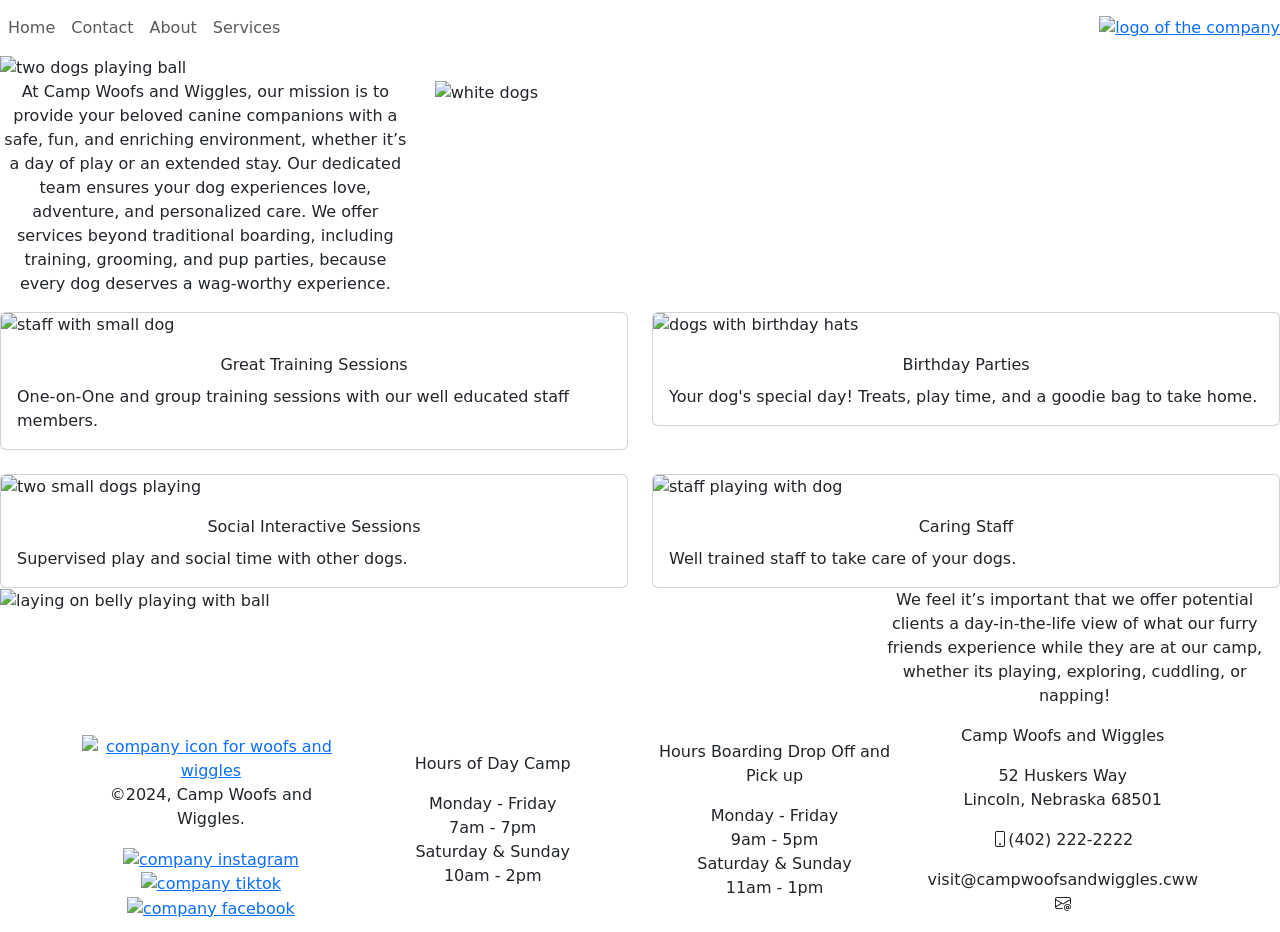
==== index.html @ 3167af2e "Rename index.html.html to index.html" ====
<!doctype html>
<html lang="en">
 
<head>
  <meta charset="utf-8">
  <meta name="viewport" content="width=device-width, initial-scale=1">
  <title>Camp Woofs and Wiggles</title>
  <link href="https://cdn.jsdelivr.net/npm/bootstrap@5.3.2/dist/css/bootstrap.min.css" rel="stylesheet"
    integrity="sha384-T3c6CoIi6uLrA9TneNEoa7RxnatzjcDSCmG1MXxSR1GAsXEV/Dwwykc2MPK8M2HN" crossorigin="anonymous">
  <link rel="preconnect" href="https://fonts.googleapis.com">
  <link rel="preconnect" href="https://fonts.gstatic.com" crossorigin>
  <link
    href="https://fonts.googleapis.com/css2?family=Grandstander:ital,wght@0,100;0,200;0,300;0,400;0,500;0,600;0,700;0,800;0,900;1,100;1,200;1,300;1,400;1,500;1,600;1,700;1,800;1,900&family=Roboto:wght@400;700&display=swap"
    rel="stylesheet">
  <link rel="stylesheet" href="https://cdn.jsdelivr.net/npm/bootstrap-icons@1.11.3/font/bootstrap-icons.min.css">
  <link href="https://cdn.jsdelivr.net/npm/bootstrap@5.3.2/dist/css/bootstrap.min.css" rel="stylesheet" integrity="sha384-T3c6CoIi6uLrA9TneNEoa7RxnatzjcDSCmG1MXxSR1GAsXEV/Dwwykc2MPK8M2HN" crossorigin="anonymous">
  <link rel="stylesheet" href="css/style.css">
</head>

<body>

  <!--Nav Section -->

  <nav class="navbar navbar-expand-lg">
    <button class="navbar-toggler" type="button" data-bs-toggle="collapse" data-bs-target="#navbarNav" aria-controls="navbarNav" aria-expanded="false" aria-label="Toggle navigation">
      <span class="navbar-toggler-icon"></span>
    </button>
    <div class="collapse navbar-collapse" id="navbarNav">
      <ul class="navbar-nav">
        <li class="nav-item">
          <a class="nav-link" href="index.html.html">Home</a>
        </li>
        <li class="nav-item">
          <a class="nav-link" href="contact.html.html">Contact</a>
        </li>
        <li class="nav-item">
          <a class="nav-link" href="about.html.html">About</a>
        </li>
        <li class="nav-item">
          <a class="nav-link" href="services.html.html">Services</a>
        </li>
      </ul>
    </div>
    <a href="index.html.html"><img src="images/logo.svg.svg" width="100px" height="auto" alt="logo of the company"></a>
</div>
    </div>
  </div>
</nav>

  <!-- Carousel Section -->

  <div id="carousel" class="carousel slide">
    <div class="carousel-indicators">
      <button type="button" data-bs-target="#carousel" data-bs-slide-to="0" class="active" aria-current="true"
        aria-label="Slide 1"></button>
      <button type="button" data-bs-target="#carousel" data-bs-slide-to="1" aria-label="Slide 2"></button>
      <button type="button" data-bs-target="#carousel" data-bs-slide-to="2" aria-label="Slide 3"></button>
    </div>
    <div class="carousel-inner">
      <div class="carousel-item active">
        <img src="images/two-dogs-play-ball.png" class="d-block w-100" alt="two dogs playing ball">
        <div class="carousel-caption d-none d-md-block">
          <h1 class="inner-title">Camping Day</h1>
          <p class="inner-text">Unleash your dog’s full potential with our day camp services!</p>
        </div>
      </div>
      <div class="carousel-item">
        <img src="images/grooming.png" class="d-block w-100" alt="grooming small dog">
        <div class="carousel-caption d-none d-md-block">
          <h1 class="inner-title">Grooming Services</h1>
          <p>Pamper your furry friend and leave them looking and feeling their best.</p>
        </div>
      </div>
      <div class="carousel-item">
        <img src="images/dog-close-eyes.png" class="d-block w-100" alt="medium dog">
        <div class="carousel-caption d-none d-md-block">
          <h1 class="inner-title">Camping and Boarding</h1>
          <p>Interact with other friendly dogs. Then take a nap in our comfortable bunks.</p>
        </div>
      </div>
    </div>
  </div>

  <!-- Columns -->
  <div class="row">
    <div class="col align-self-center">
      <p class="text-center">At Camp Woofs and Wiggles, our mission is to
        provide your beloved canine companions with
        a safe, fun, and enriching environment, whether
        it’s a day of play or an extended stay. Our
        dedicated team ensures your dog experiences
        love, adventure, and personalized care. We offer
        services beyond traditional boarding, including
        training, grooming, and pup parties, because
        every dog deserves a wag-worthy experience.</p>
    </div>
    <div class="col-md-8"><img src="images/white-dogs.png" alt="white dogs" class="img-fluid"></div>
  </div>
  </div>

  <div class="row row-cols-1 row-cols-md-2 g-4">
    <div class="col">
      <div class="card">
        <img src="images/staff-inside-small.png" class="card-img-top" alt="staff with small dog">
        <div class="card-body">
          <p class="card-title text-center">Great Training Sessions</p>
          <p class="card-text">One-on-One and group training sessions with our well educated staff members.</p>
        </div>
      </div>
    </div>
    <div class="col">
      <div class="card">
        <img src="images/birthday.png" class="card-img-top" alt="dogs with birthday hats">
        <div class="card-body">
          <p class="card-title text-center">Birthday Parties</p>
          <p class="card-text">Your dog's special day! Treats, play time, and a goodie bag to take home.</p>
        </div>
      </div>
    </div>
    <div class="col">
      <div class="card">
        <img src="images/two-hotdogs-play.png" class="card-img-top" alt="two small dogs playing">
        <div class="card-body">
          <p class="card-title text-center">Social Interactive Sessions</p>
          <p class="card-text">Supervised play and social time with other dogs.</p>
        </div>
      </div>
    </div>
    <div class="col">
      <div class="card">
        <img src="images/staff-dog-outside-full.png" class="card-img-top" alt="staff playing with dog">
        <div class="card-body">
          <p class="card-title text-center">Caring Staff</p>
          <p class="card-text">Well trained staff to take care of your dogs.</p>
        </div>
      </div>
    </div>
  </div>


  <!-- Columns -->
  <div class="row">
    <div class="col-md-8"><img src="images/lay-belly-ball.jpg" alt="laying on belly playing with ball"
        class="img-fluid"></div>
    <div class="col align-self-center">
      <p class="text-center"> We feel it’s important that we offer potential clients
        a day-in-the-life view of what our furry friends
        experience while they are at our camp, whether
        its playing, exploring, cuddling, or napping!</p>
    </div>
  </div>
  </div>

  <!-- Footer Section -->
  <footer class="footer">
    <div class="container text-center">
    </div>
    <div class="container text-center">
      <div class="row align-items-center">
        <div class="col">
          <a href="index.html.html"><img src="images/logo.svg.svg" alt="company icon for woofs and wiggles" width="100px" height="auto"></a>
          <p>&copy;2024, Camp Woofs and Wiggles.</p>
          <a href="https://www.instagram.com/?hl=id"><img src="images/instagram_icon_6x6.png" alt="company instagram"></a>
          <a href="https://www.tiktok.com/explore"><img src="images/tiktok_icon_6x6.png" alt="company tiktok"></a>
          <a href="https://www.facebook.com/"><img src="images/facebook_icon_6x6.png" alt="company facebook"></a>
        </div>
        <div class="col">
          <p>Hours of Day Camp</p>
          <p>Monday - Friday<br> 7am - 7pm <br>Saturday & Sunday<br> 10am - 2pm</p>
        </div>
        <div class="col">
          <p>Hours Boarding Drop Off and Pick up</p>
          <p>Monday - Friday<br> 9am - 5pm <br>Saturday & Sunday<br> 11am - 1pm</p>
        </div>
        <div class="col">
          <p>Camp Woofs and Wiggles</p>
          <p>52 Huskers Way <br>Lincoln, Nebraska 68501</p>
          <p><i class="bi bi-phone"></i>(402) 222-2222</p>
          <p>visit@campwoofsandwiggles.cww<i class="bi bi-envelope-at"></i></p>
        </div>
      </div>
    </div>
    </div>
  </footer>


<script src="https://cdn.jsdelivr.net/npm/bootstrap@5.3.2/dist/js/bootstrap.bundle.min.js"
  integrity="sha384-C6RzsynM9kWDrMNeT87bh95OGNyZPhcTNXj1NW7RuBCsyN/o0jlpcV8Qyq46cDfL"
  crossorigin="anonymous"></script>
</body>
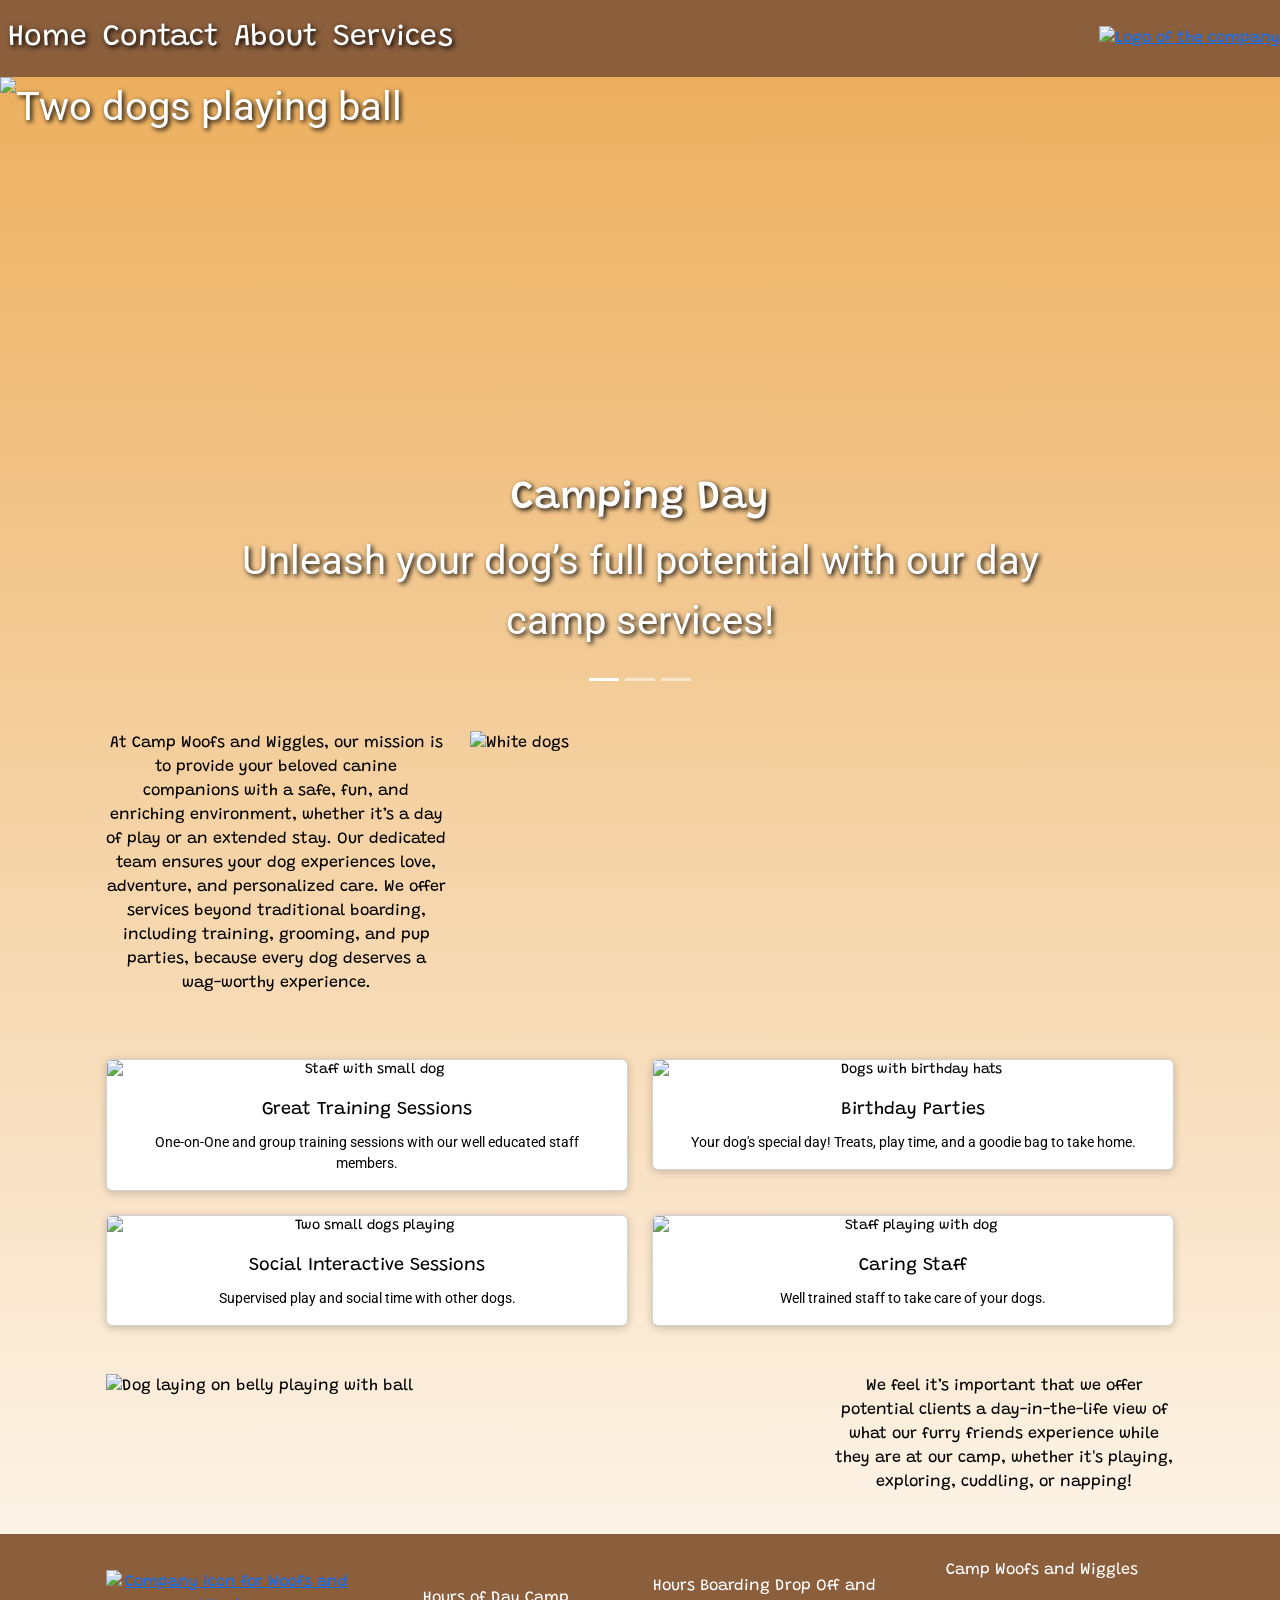
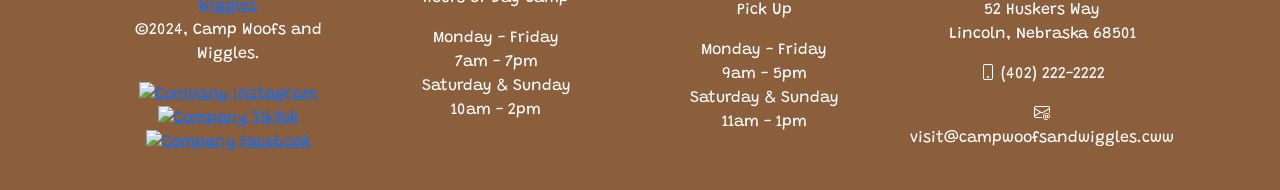
==== commit 4f3097a5: "Add files via upload" ====
--- a/index.html
+++ b/index.html
@@ -1,190 +1,507 @@
 <!doctype html>
 <html lang="en">
- 
+
 <head>
   <meta charset="utf-8">
   <meta name="viewport" content="width=device-width, initial-scale=1">
+
   <title>Camp Woofs and Wiggles</title>
-  <link href="https://cdn.jsdelivr.net/npm/bootstrap@5.3.2/dist/css/bootstrap.min.css" rel="stylesheet"
-    integrity="sha384-T3c6CoIi6uLrA9TneNEoa7RxnatzjcDSCmG1MXxSR1GAsXEV/Dwwykc2MPK8M2HN" crossorigin="anonymous">
+
+  <link
+    href="https://cdn.jsdelivr.net/npm/bootstrap@5.3.2/dist/css/bootstrap.min.css"
+    rel="stylesheet"
+    integrity="sha384-T3c6CoIi6uLrA9TneNEoa7RxnatzjcDSCmG1MXxSR1GAsXEV/Dwwykc2MPK8M2HN"
+    crossorigin="anonymous">
+
   <link rel="preconnect" href="https://fonts.googleapis.com">
+
   <link rel="preconnect" href="https://fonts.gstatic.com" crossorigin>
+
   <link
     href="https://fonts.googleapis.com/css2?family=Grandstander:ital,wght@0,100;0,200;0,300;0,400;0,500;0,600;0,700;0,800;0,900;1,100;1,200;1,300;1,400;1,500;1,600;1,700;1,800;1,900&family=Roboto:wght@400;700&display=swap"
     rel="stylesheet">
-  <link rel="stylesheet" href="https://cdn.jsdelivr.net/npm/bootstrap-icons@1.11.3/font/bootstrap-icons.min.css">
-  <link href="https://cdn.jsdelivr.net/npm/bootstrap@5.3.2/dist/css/bootstrap.min.css" rel="stylesheet" integrity="sha384-T3c6CoIi6uLrA9TneNEoa7RxnatzjcDSCmG1MXxSR1GAsXEV/Dwwykc2MPK8M2HN" crossorigin="anonymous">
+
+  <link
+    rel="stylesheet"
+    href="https://cdn.jsdelivr.net/npm/bootstrap-icons@1.11.3/font/bootstrap-icons.min.css">
+
   <link rel="stylesheet" href="css/style.css">
 </head>
 
 <body>
 
-  <!--Nav Section -->
+  <!-- Nav Section -->
 
   <nav class="navbar navbar-expand-lg">
-    <button class="navbar-toggler" type="button" data-bs-toggle="collapse" data-bs-target="#navbarNav" aria-controls="navbarNav" aria-expanded="false" aria-label="Toggle navigation">
+
+    <button
+      class="navbar-toggler"
+      type="button"
+      data-bs-toggle="collapse"
+      data-bs-target="#navbarNav"
+      aria-controls="navbarNav"
+      aria-expanded="false"
+      aria-label="Toggle navigation">
+
       <span class="navbar-toggler-icon"></span>
+
     </button>
+
     <div class="collapse navbar-collapse" id="navbarNav">
+
       <ul class="navbar-nav">
+
         <li class="nav-item">
-          <a class="nav-link" href="index.html.html">Home</a>
+          <a class="nav-link" href="index.html">Home</a>
         </li>
+
         <li class="nav-item">
-          <a class="nav-link" href="contact.html.html">Contact</a>
+          <a class="nav-link" href="contact.html">Contact</a>
         </li>
+
         <li class="nav-item">
-          <a class="nav-link" href="about.html.html">About</a>
+          <a class="nav-link" href="about.html">About</a>
         </li>
+
         <li class="nav-item">
-          <a class="nav-link" href="services.html.html">Services</a>
+          <a class="nav-link" href="services.html">Services</a>
         </li>
+
       </ul>
-    </div>
-    <a href="index.html.html"><img src="images/logo.svg.svg" width="100px" height="auto" alt="logo of the company"></a>
-</div>
-    </div>
+
+    </div>
+
+    <a href="index.html">
+
+      <img
+        src="images/logo.jpeg"
+        width="100"
+        height="auto"
+        alt="Logo of the company">
+
+    </a>
+
+  </nav>
+
+
+  <!-- Carousel Section -->
+
+  <div id="carousel" class="carousel slide">
+
+    <div class="carousel-indicators">
+
+      <button
+        type="button"
+        data-bs-target="#carousel"
+        data-bs-slide-to="0"
+        class="active"
+        aria-current="true"
+        aria-label="Slide 1">
+      </button>
+
+      <button
+        type="button"
+        data-bs-target="#carousel"
+        data-bs-slide-to="1"
+        aria-label="Slide 2">
+      </button>
+
+      <button
+        type="button"
+        data-bs-target="#carousel"
+        data-bs-slide-to="2"
+        aria-label="Slide 3">
+      </button>
+
+    </div>
+
+
+    <div class="carousel-inner">
+
+
+      <div class="carousel-item active">
+
+        <img
+          src="images/two-dogs-play-ball.jpeg"
+          class="d-block w-100"
+          alt="Two dogs playing ball">
+
+        <div class="carousel-caption d-none d-md-block">
+
+          <h1 class="inner-title">
+            Camping Day
+          </h1>
+
+          <p class="inner-text">
+            Unleash your dog’s full potential with our day camp services!
+          </p>
+
+        </div>
+
+      </div>
+
+
+      <div class="carousel-item">
+
+        <img
+          src="images/grooming.jpeg"
+          class="d-block w-100"
+          alt="Grooming small dog">
+
+        <div class="carousel-caption d-none d-md-block">
+
+          <h1 class="inner-title">
+            Grooming Services
+          </h1>
+
+          <p>
+            Pamper your furry friend and leave them looking and feeling their best.
+          </p>
+
+        </div>
+
+      </div>
+
+
+      <div class="carousel-item">
+
+        <img
+          src="images/dog-close-eyes.jpeg"
+          class="d-block w-100"
+          alt="Medium dog">
+
+        <div class="carousel-caption d-none d-md-block">
+
+          <h1 class="inner-title">
+            Camping and Boarding
+          </h1>
+
+          <p>
+            Interact with other friendly dogs. Then take a nap in our comfortable bunks.
+          </p>
+
+        </div>
+
+      </div>
+
+    </div>
+
   </div>
-</nav>
-
-  <!-- Carousel Section -->
-
-  <div id="carousel" class="carousel slide">
-    <div class="carousel-indicators">
-      <button type="button" data-bs-target="#carousel" data-bs-slide-to="0" class="active" aria-current="true"
-        aria-label="Slide 1"></button>
-      <button type="button" data-bs-target="#carousel" data-bs-slide-to="1" aria-label="Slide 2"></button>
-      <button type="button" data-bs-target="#carousel" data-bs-slide-to="2" aria-label="Slide 3"></button>
-    </div>
-    <div class="carousel-inner">
-      <div class="carousel-item active">
-        <img src="images/two-dogs-play-ball.png" class="d-block w-100" alt="two dogs playing ball">
-        <div class="carousel-caption d-none d-md-block">
-          <h1 class="inner-title">Camping Day</h1>
-          <p class="inner-text">Unleash your dog’s full potential with our day camp services!</p>
-        </div>
-      </div>
-      <div class="carousel-item">
-        <img src="images/grooming.png" class="d-block w-100" alt="grooming small dog">
-        <div class="carousel-caption d-none d-md-block">
-          <h1 class="inner-title">Grooming Services</h1>
-          <p>Pamper your furry friend and leave them looking and feeling their best.</p>
-        </div>
-      </div>
-      <div class="carousel-item">
-        <img src="images/dog-close-eyes.png" class="d-block w-100" alt="medium dog">
-        <div class="carousel-caption d-none d-md-block">
-          <h1 class="inner-title">Camping and Boarding</h1>
-          <p>Interact with other friendly dogs. Then take a nap in our comfortable bunks.</p>
-        </div>
-      </div>
-    </div>
+
+
+  <!-- Mission Section -->
+
+  <div class="container">
+
+    <div class="row">
+
+      <div class="col align-self-center">
+
+        <p class="text-center">
+          At Camp Woofs and Wiggles, our mission is to
+          provide your beloved canine companions with
+          a safe, fun, and enriching environment, whether
+          it’s a day of play or an extended stay. Our
+          dedicated team ensures your dog experiences
+          love, adventure, and personalized care. We offer
+          services beyond traditional boarding, including
+          training, grooming, and pup parties, because
+          every dog deserves a wag-worthy experience.
+        </p>
+
+      </div>
+
+
+      <div class="col-md-8">
+
+        <img
+          src="images/white-dogs.jpeg"
+          alt="White dogs"
+          class="img-fluid">
+
+      </div>
+
+    </div>
+
   </div>
 
-  <!-- Columns -->
-  <div class="row">
-    <div class="col align-self-center">
-      <p class="text-center">At Camp Woofs and Wiggles, our mission is to
-        provide your beloved canine companions with
-        a safe, fun, and enriching environment, whether
-        it’s a day of play or an extended stay. Our
-        dedicated team ensures your dog experiences
-        love, adventure, and personalized care. We offer
-        services beyond traditional boarding, including
-        training, grooming, and pup parties, because
-        every dog deserves a wag-worthy experience.</p>
-    </div>
-    <div class="col-md-8"><img src="images/white-dogs.png" alt="white dogs" class="img-fluid"></div>
+
+  <!-- Service Cards -->
+
+  <div class="container">
+
+    <div class="row row-cols-1 row-cols-md-2 g-4">
+
+
+      <div class="col">
+
+        <div class="card">
+
+          <img
+            src="images/staff-inside-small.jpeg"
+            class="card-img-top"
+            alt="Staff with small dog">
+
+          <div class="card-body">
+
+            <p class="card-title text-center">
+              Great Training Sessions
+            </p>
+
+            <p class="card-text">
+              One-on-One and group training sessions with our well educated staff members.
+            </p>
+
+          </div>
+
+        </div>
+
+      </div>
+
+
+      <div class="col">
+
+        <div class="card">
+
+          <img
+            src="images/birthday.jpeg"
+            class="card-img-top"
+            alt="Dogs with birthday hats">
+
+          <div class="card-body">
+
+            <p class="card-title text-center">
+              Birthday Parties
+            </p>
+
+            <p class="card-text">
+              Your dog's special day! Treats, play time, and a goodie bag to take home.
+            </p>
+
+          </div>
+
+        </div>
+
+      </div>
+
+
+      <div class="col">
+
+        <div class="card">
+
+          <img
+            src="images/two-hotdogs-play.jpeg"
+            class="card-img-top"
+            alt="Two small dogs playing">
+
+          <div class="card-body">
+
+            <p class="card-title text-center">
+              Social Interactive Sessions
+            </p>
+
+            <p class="card-text">
+              Supervised play and social time with other dogs.
+            </p>
+
+          </div>
+
+        </div>
+
+      </div>
+
+
+      <div class="col">
+
+        <div class="card">
+
+          <img
+            src="images/staff-dog-outside-full.jpeg"
+            class="card-img-top"
+            alt="Staff playing with dog">
+
+          <div class="card-body">
+
+            <p class="card-title text-center">
+              Caring Staff
+            </p>
+
+            <p class="card-text">
+              Well trained staff to take care of your dogs.
+            </p>
+
+          </div>
+
+        </div>
+
+      </div>
+
+    </div>
+
   </div>
+
+
+  <!-- Day in the Life Section -->
+
+  <div class="container">
+
+    <div class="row">
+
+      <div class="col-md-8">
+
+        <img
+          src="images/lay-belly-ball.jpeg"
+          alt="Dog laying on belly playing with ball"
+          class="img-fluid">
+
+      </div>
+
+      <div class="col align-self-center">
+
+        <p class="text-center">
+          We feel it’s important that we offer potential clients
+          a day-in-the-life view of what our furry friends
+          experience while they are at our camp, whether
+          it's playing, exploring, cuddling, or napping!
+        </p>
+
+      </div>
+
+    </div>
+
   </div>
 
-  <div class="row row-cols-1 row-cols-md-2 g-4">
-    <div class="col">
-      <div class="card">
-        <img src="images/staff-inside-small.png" class="card-img-top" alt="staff with small dog">
-        <div class="card-body">
-          <p class="card-title text-center">Great Training Sessions</p>
-          <p class="card-text">One-on-One and group training sessions with our well educated staff members.</p>
-        </div>
-      </div>
-    </div>
-    <div class="col">
-      <div class="card">
-        <img src="images/birthday.png" class="card-img-top" alt="dogs with birthday hats">
-        <div class="card-body">
-          <p class="card-title text-center">Birthday Parties</p>
-          <p class="card-text">Your dog's special day! Treats, play time, and a goodie bag to take home.</p>
-        </div>
-      </div>
-    </div>
-    <div class="col">
-      <div class="card">
-        <img src="images/two-hotdogs-play.png" class="card-img-top" alt="two small dogs playing">
-        <div class="card-body">
-          <p class="card-title text-center">Social Interactive Sessions</p>
-          <p class="card-text">Supervised play and social time with other dogs.</p>
-        </div>
-      </div>
-    </div>
-    <div class="col">
-      <div class="card">
-        <img src="images/staff-dog-outside-full.png" class="card-img-top" alt="staff playing with dog">
-        <div class="card-body">
-          <p class="card-title text-center">Caring Staff</p>
-          <p class="card-text">Well trained staff to take care of your dogs.</p>
-        </div>
-      </div>
-    </div>
-  </div>
-
-
-  <!-- Columns -->
-  <div class="row">
-    <div class="col-md-8"><img src="images/lay-belly-ball.jpg" alt="laying on belly playing with ball"
-        class="img-fluid"></div>
-    <div class="col align-self-center">
-      <p class="text-center"> We feel it’s important that we offer potential clients
-        a day-in-the-life view of what our furry friends
-        experience while they are at our camp, whether
-        its playing, exploring, cuddling, or napping!</p>
-    </div>
-  </div>
-  </div>
 
   <!-- Footer Section -->
+
   <footer class="footer">
+
     <div class="container text-center">
-    </div>
-    <div class="container text-center">
+
       <div class="row align-items-center">
+
+
         <div class="col">
-          <a href="index.html.html"><img src="images/logo.svg.svg" alt="company icon for woofs and wiggles" width="100px" height="auto"></a>
-          <p>&copy;2024, Camp Woofs and Wiggles.</p>
-          <a href="https://www.instagram.com/?hl=id"><img src="images/instagram_icon_6x6.png" alt="company instagram"></a>
-          <a href="https://www.tiktok.com/explore"><img src="images/tiktok_icon_6x6.png" alt="company tiktok"></a>
-          <a href="https://www.facebook.com/"><img src="images/facebook_icon_6x6.png" alt="company facebook"></a>
-        </div>
+
+          <a href="index.html">
+
+            <img
+              src="images/logo.jpeg"
+              alt="Company icon for Woofs and Wiggles"
+              width="100"
+              height="auto">
+
+          </a>
+
+          <p>
+            &copy;2024, Camp Woofs and Wiggles.
+          </p>
+
+
+          <a href="https://www.instagram.com/?hl=id">
+
+            <img
+              src="images/instagram_icon_6x6.jpeg"
+              alt="Company Instagram">
+
+          </a>
+
+
+          <a href="https://www.tiktok.com/explore">
+
+            <img
+              src="images/tiktok_icon_6x6.jpeg"
+              alt="Company TikTok">
+
+          </a>
+
+
+          <a href="https://www.facebook.com/">
+
+            <img
+              src="images/facebook_icon_6x6.jpeg"
+              alt="Company Facebook">
+
+          </a>
+
+        </div>
+
+
         <div class="col">
-          <p>Hours of Day Camp</p>
-          <p>Monday - Friday<br> 7am - 7pm <br>Saturday & Sunday<br> 10am - 2pm</p>
-        </div>
+
+          <p>
+            Hours of Day Camp
+          </p>
+
+          <p>
+            Monday - Friday
+            <br>
+            7am - 7pm
+            <br>
+            Saturday & Sunday
+            <br>
+            10am - 2pm
+          </p>
+
+        </div>
+
+
         <div class="col">
-          <p>Hours Boarding Drop Off and Pick up</p>
-          <p>Monday - Friday<br> 9am - 5pm <br>Saturday & Sunday<br> 11am - 1pm</p>
-        </div>
+
+          <p>
+            Hours Boarding Drop Off and Pick Up
+          </p>
+
+          <p>
+            Monday - Friday
+            <br>
+            9am - 5pm
+            <br>
+            Saturday & Sunday
+            <br>
+            11am - 1pm
+          </p>
+
+        </div>
+
+
         <div class="col">
-          <p>Camp Woofs and Wiggles</p>
-          <p>52 Huskers Way <br>Lincoln, Nebraska 68501</p>
-          <p><i class="bi bi-phone"></i>(402) 222-2222</p>
-          <p>visit@campwoofsandwiggles.cww<i class="bi bi-envelope-at"></i></p>
-        </div>
-      </div>
-    </div>
-    </div>
+
+          <p>
+            Camp Woofs and Wiggles
+          </p>
+
+          <p>
+            52 Huskers Way
+            <br>
+            Lincoln, Nebraska 68501
+          </p>
+
+          <p>
+            <i class="bi bi-phone"></i>
+            (402) 222-2222
+          </p>
+
+          <p>
+            <i class="bi bi-envelope-at"></i>
+            visit@campwoofsandwiggles.cww
+          </p>
+
+        </div>
+
+      </div>
+
+    </div>
+
   </footer>
 
 
-<script src="https://cdn.jsdelivr.net/npm/bootstrap@5.3.2/dist/js/bootstrap.bundle.min.js"
-  integrity="sha384-C6RzsynM9kWDrMNeT87bh95OGNyZPhcTNXj1NW7RuBCsyN/o0jlpcV8Qyq46cDfL"
-  crossorigin="anonymous"></script>
+  <script
+    src="https://cdn.jsdelivr.net/npm/bootstrap@5.3.2/dist/js/bootstrap.bundle.min.js"
+    integrity="sha384-C6RzsynM9kWDrMNeT87bh95OGNyZPhcTNXj1NW7RuBCsyN/o0jlpcV8Qyq46cDfL"
+    crossorigin="anonymous">
+  </script>
+
 </body>
+
+</html>
--- a/css/style.css
+++ b/css/style.css
@@ -0,0 +1,213 @@
+/* This is nav section */
+nav {
+  background-color: #8b5e3c;
+}
+.nav-link:link {
+  font-family: "Grandstander", cursive;
+  color: #ffffff;
+  font-size: 30px;
+  text-shadow: 2px 2px 5px #000000;
+}
+
+.nav-link:visited {
+  color: #ffffff;
+}
+
+.nav-link:hover {
+  color: #9ca9b0;
+}
+
+.btn {
+  background-color: #ffffff;
+  font-family: "Grandstander", cursive;
+  color: #000000;
+  font-size: 20px;
+  white-space: nowrap;
+  text-align: center;
+}
+
+.btn:hover {
+  background-color: #9ca9b0;
+}
+
+.logo {
+  width: 100px;
+}
+
+.fix-top {
+  background-color: #8b5e3c;
+  box-shadow: 0 2px 8px 0 rgba(0, 0, 0, 0.2);
+}
+
+.bi {
+  color: #ffffff;
+}
+body {
+  background-image: linear-gradient(#ecac58, #ffffff);
+}
+
+/* This is carousel section */
+.inner-title {
+  font-family: "Grandstander", cursive;
+}
+.inner-text {
+  font-family: "Roboto", sans-serif;
+}
+.carousel {
+  font-family: "Grandstander", cursive;
+  font-size: 40px;
+  text-shadow: 2px 2px 5px #000000;
+  color: #ffffff;
+}
+
+.carousel-inner {
+  font-family: "Roboto", sans-serif;
+  font-size: 40px;
+  text-shadow: 2px 2px 5px #000000;
+  color: #ffffff;
+}
+.w-100 {
+  width: 100% !important;
+  height: 70vh;
+  object-fit: cover;
+}
+.inner-text {
+  color: #ffffff;
+  text-shadow: 2px 2px 5px #000000;
+}
+/* This is heading section */
+
+h2 {
+  color: #000000;
+  font-family: "Grandstander", cursive;
+  font-size: 14px;
+  padding-top: 0.5rem;
+}
+
+h1 {
+  color: #ffffff;
+  text-shadow: 2px 2px 5px #000000;
+  padding-top: 2rem;
+}
+
+/* This is row section */
+.row {
+  padding: 1.5rem;
+}
+
+/* This is body section */
+body {
+  color: #000000;
+  font-family: "Grandstander", cursive;
+  text-wrap: break-word;
+  size: 20px;
+}
+
+.card {
+  background-color: #ffffff;
+  box-shadow: 0 2px 8px 0 rgba(0, 0, 0, 0.2);
+  color: #000000;
+  text-align: center;
+  font-size: 14px;
+}
+
+.card-title {
+  color: #000000;
+  text-align: center;
+  font-size: 18px;
+}
+
+.card-text {
+  font-family: "Roboto", sans-serif;
+}
+
+.card-body {
+  text-align: center;
+  font-size: 14px;
+}
+
+/*Pricing */
+.bd-placeholder-img {
+  font-size: 1.125rem;
+  text-anchor: middle;
+  -webkit-user-select: none;
+  -moz-user-select: none;
+  user-select: none;
+}
+
+.fs-5 {
+  padding-left: 2.5rem;
+  padding-right: 2.5rem;
+  font-family: "Roboto", sans-serif;
+}
+
+.card-header {
+  font-family: "Grandstander", cursive;
+  font-style: bold;
+  font-size: 20px;
+}
+
+.list-unstyled {
+  font-family: "Roboto", sans-serif;
+}
+
+@media (min-width: 768px) {
+  .bd-placeholder-img-lg {
+    font-size: 3.5rem;
+  }
+}
+
+.b-example-divider {
+  width: 100%;
+  height: 3rem;
+  background-color: rgba(0, 0, 0, 0.1);
+  border: solid rgba(0, 0, 0, 0.15);
+  border-width: 1px 0;
+  box-shadow: inset 0 0.5em 1.5em rgba(0, 0, 0, 0.1),
+    inset 0 0.125em 0.5em rgba(0, 0, 0, 0.15);
+}
+
+.b-example-vr {
+  flex-shrink: 0;
+  width: 1.5rem;
+  height: 100vh;
+}
+.align-items {
+  display: flex;
+  justify-content: space-between;
+}
+
+.align-content {
+  display: flex;
+  align-items: center;
+}
+.align-text-item {
+  display: flex;
+  flex-direction: column;
+  align-items: center;
+}
+
+/* Contact page*/
+
+/*form */
+
+.mb-3 {
+  font-family: "Roboto", sans-serif;
+  color: #000000;
+}
+
+/* This is footer section */
+
+.footer {
+  background-color: #8b5e3c;
+  width: 100%;
+  height: 20%;
+  position: static;
+  bottom: 0;
+  left: 0;
+}
+
+.footer > .container {
+  color: #ffffff;
+  font-family: "Grandstander", cursive;
+}
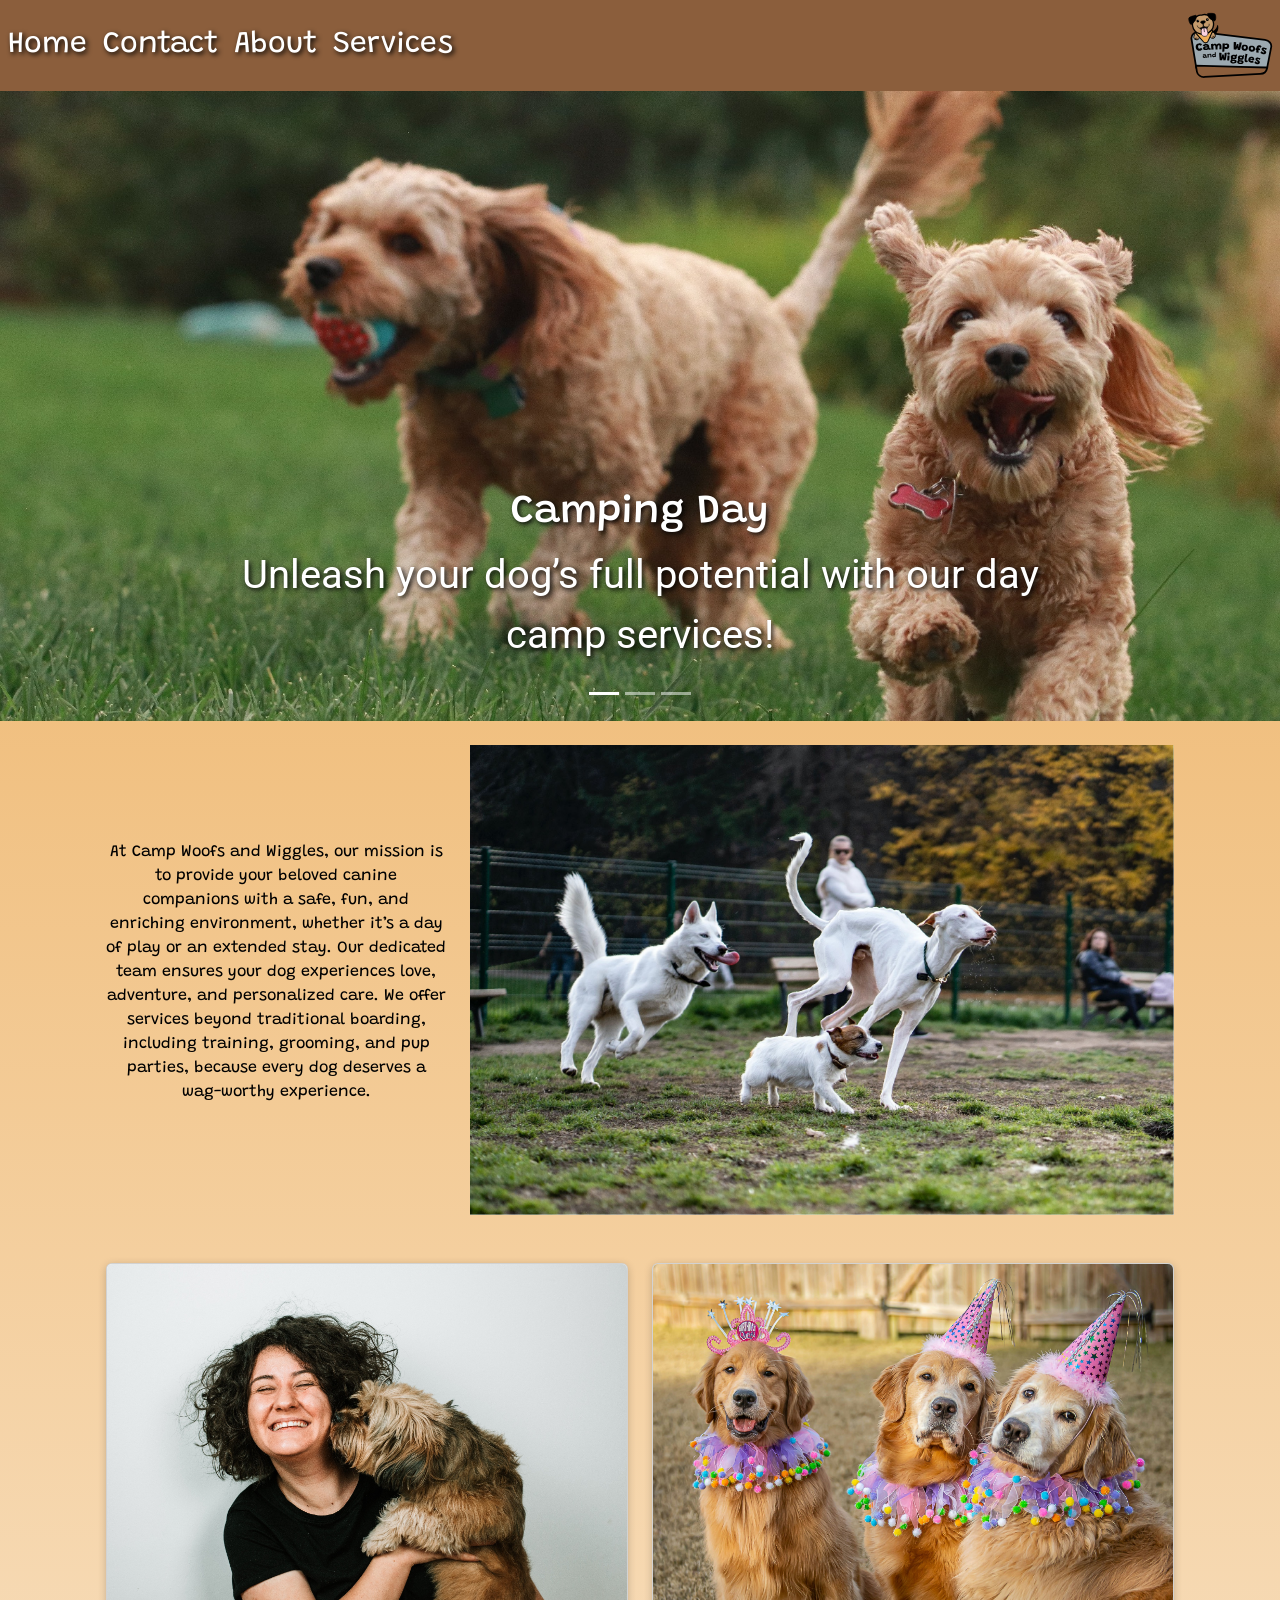
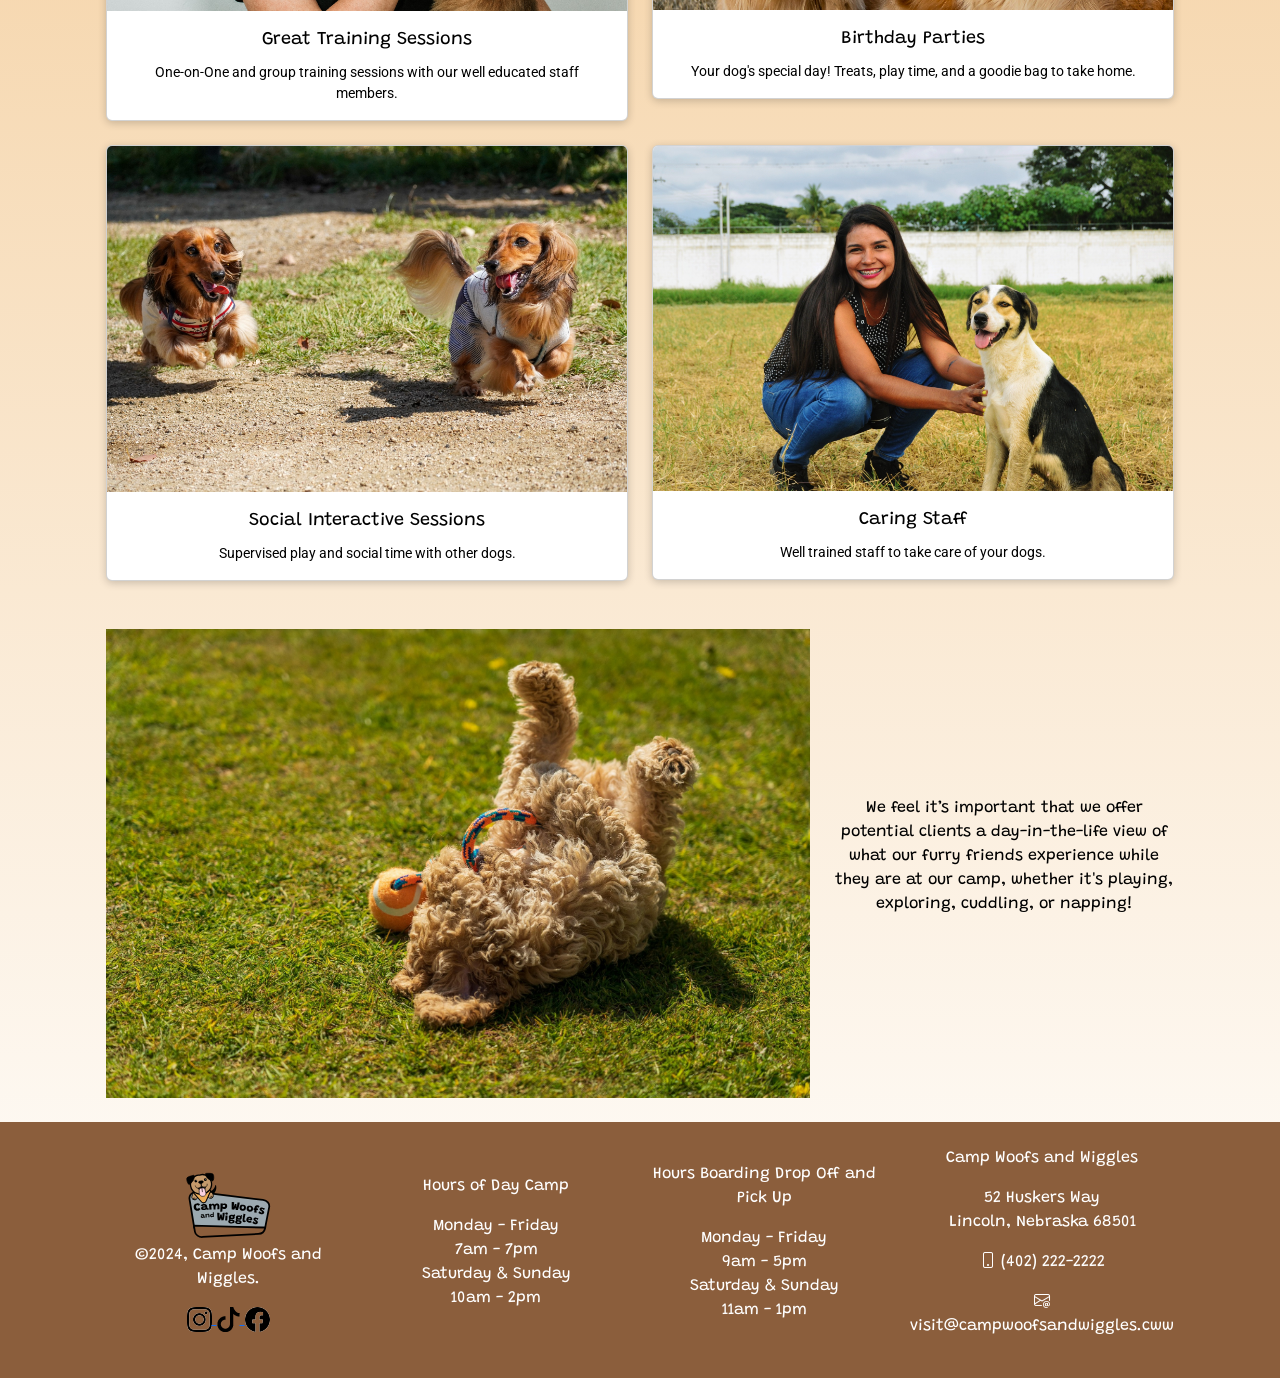
==== commit 9dbc6ba7: "Add files via upload" ====
--- a/index.html
+++ b/index.html
@@ -18,7 +18,7 @@
   <link rel="preconnect" href="https://fonts.gstatic.com" crossorigin>
 
   <link
-    href="https://fonts.googleapis.com/css2?family=Grandstander:ital,wght@0,100;0,200;0,300;0,400;0,500;0,600;0,700;0,800;0,900;1,100;1,200;1,300;1,400;1,500;1,600;1,700;1,800;1,900&family=Roboto:wght@400;700&display=swap"
+    href="https://fonts.googleapis.com/css2?family=Grandstander&family=Roboto:wght@400;700&display=swap"
     rel="stylesheet">
 
   <link
@@ -30,7 +30,7 @@
 
 <body>
 
-  <!-- Nav Section -->
+  <!-- Navigation -->
 
   <nav class="navbar navbar-expand-lg">
 
@@ -72,19 +72,17 @@
     </div>
 
     <a href="index.html">
-
       <img
-        src="images/logo.jpeg"
+        src="images/logo.svg.svg"
         width="100"
         height="auto"
-        alt="Logo of the company">
-
+        alt="Camp Woofs and Wiggles logo">
     </a>
 
   </nav>
 
 
-  <!-- Carousel Section -->
+  <!-- Carousel -->
 
   <div id="carousel" class="carousel slide">
 
@@ -115,22 +113,18 @@
 
     </div>
 
-
     <div class="carousel-inner">
 
-
       <div class="carousel-item active">
 
         <img
-          src="images/two-dogs-play-ball.jpeg"
+          src="images/two-dogs-play-ball.jpg"
           class="d-block w-100"
           alt="Two dogs playing ball">
 
         <div class="carousel-caption d-none d-md-block">
 
-          <h1 class="inner-title">
-            Camping Day
-          </h1>
+          <h1 class="inner-title">Camping Day</h1>
 
           <p class="inner-text">
             Unleash your dog’s full potential with our day camp services!
@@ -144,15 +138,13 @@
       <div class="carousel-item">
 
         <img
-          src="images/grooming.jpeg"
+          src="images/grooming.jpg"
           class="d-block w-100"
           alt="Grooming small dog">
 
         <div class="carousel-caption d-none d-md-block">
 
-          <h1 class="inner-title">
-            Grooming Services
-          </h1>
+          <h1 class="inner-title">Grooming Services</h1>
 
           <p>
             Pamper your furry friend and leave them looking and feeling their best.
@@ -166,15 +158,13 @@
       <div class="carousel-item">
 
         <img
-          src="images/dog-close-eyes.jpeg"
+          src="images/dog-close-eyes.jpg"
           class="d-block w-100"
-          alt="Medium dog">
+          alt="Dog resting">
 
         <div class="carousel-caption d-none d-md-block">
 
-          <h1 class="inner-title">
-            Camping and Boarding
-          </h1>
+          <h1 class="inner-title">Camping and Boarding</h1>
 
           <p>
             Interact with other friendly dogs. Then take a nap in our comfortable bunks.
@@ -189,7 +179,7 @@
   </div>
 
 
-  <!-- Mission Section -->
+  <!-- Mission -->
 
   <div class="container">
 
@@ -211,12 +201,11 @@
 
       </div>
 
-
       <div class="col-md-8">
 
         <img
-          src="images/white-dogs.jpeg"
-          alt="White dogs"
+          src="images/white-dogs.jpg"
+          alt="White dogs playing"
           class="img-fluid">
 
       </div>
@@ -226,19 +215,18 @@
   </div>
 
 
-  <!-- Service Cards -->
+  <!-- Cards -->
 
   <div class="container">
 
     <div class="row row-cols-1 row-cols-md-2 g-4">
 
-
       <div class="col">
 
         <div class="card">
 
           <img
-            src="images/staff-inside-small.jpeg"
+            src="images/staff-inside-small.jpg"
             class="card-img-top"
             alt="Staff with small dog">
 
@@ -264,7 +252,7 @@
         <div class="card">
 
           <img
-            src="images/birthday.jpeg"
+            src="images/birthday.jpg"
             class="card-img-top"
             alt="Dogs with birthday hats">
 
@@ -290,7 +278,7 @@
         <div class="card">
 
           <img
-            src="images/two-hotdogs-play.jpeg"
+            src="images/two-hotdogs-play.jpg"
             class="card-img-top"
             alt="Two small dogs playing">
 
@@ -316,7 +304,7 @@
         <div class="card">
 
           <img
-            src="images/staff-dog-outside-full.jpeg"
+            src="images/staff-dog-outside-full.jpg"
             class="card-img-top"
             alt="Staff playing with dog">
 
@@ -341,7 +329,7 @@
   </div>
 
 
-  <!-- Day in the Life Section -->
+  <!-- Day in the Life -->
 
   <div class="container">
 
@@ -350,8 +338,8 @@
       <div class="col-md-8">
 
         <img
-          src="images/lay-belly-ball.jpeg"
-          alt="Dog laying on belly playing with ball"
+          src="images/lay-belly-ball.jpg"
+          alt="Dog playing while laying on the ground"
           class="img-fluid">
 
       </div>
@@ -372,7 +360,7 @@
   </div>
 
 
-  <!-- Footer Section -->
+  <!-- Footer -->
 
   <footer class="footer">
 
@@ -380,48 +368,28 @@
 
       <div class="row align-items-center">
 
-
         <div class="col">
 
           <a href="index.html">
-
             <img
-              src="images/logo.jpeg"
-              alt="Company icon for Woofs and Wiggles"
+              src="images/logo.svg.svg"
+              alt="Camp Woofs and Wiggles logo"
               width="100"
               height="auto">
-
           </a>
 
-          <p>
-            &copy;2024, Camp Woofs and Wiggles.
-          </p>
-
-
-          <a href="https://www.instagram.com/?hl=id">
-
-            <img
-              src="images/instagram_icon_6x6.jpeg"
-              alt="Company Instagram">
-
+          <p>&copy;2024, Camp Woofs and Wiggles.</p>
+
+          <a href="https://www.instagram.com/">
+            <img src="images/instagram_icon_6x6.png" alt="Instagram">
           </a>
 
-
-          <a href="https://www.tiktok.com/explore">
-
-            <img
-              src="images/tiktok_icon_6x6.jpeg"
-              alt="Company TikTok">
-
+          <a href="https://www.tiktok.com/">
+            <img src="images/tiktok_icon_6x6.png" alt="TikTok">
           </a>
 
-
           <a href="https://www.facebook.com/">
-
-            <img
-              src="images/facebook_icon_6x6.jpeg"
-              alt="Company Facebook">
-
+            <img src="images/facebook_icon_6x6.png" alt="Facebook">
           </a>
 
         </div>
@@ -429,17 +397,12 @@
 
         <div class="col">
 
-          <p>
-            Hours of Day Camp
-          </p>
-
-          <p>
-            Monday - Friday
-            <br>
-            7am - 7pm
-            <br>
-            Saturday & Sunday
-            <br>
+          <p>Hours of Day Camp</p>
+
+          <p>
+            Monday - Friday<br>
+            7am - 7pm<br>
+            Saturday & Sunday<br>
             10am - 2pm
           </p>
 
@@ -448,17 +411,12 @@
 
         <div class="col">
 
-          <p>
-            Hours Boarding Drop Off and Pick Up
-          </p>
-
-          <p>
-            Monday - Friday
-            <br>
-            9am - 5pm
-            <br>
-            Saturday & Sunday
-            <br>
+          <p>Hours Boarding Drop Off and Pick Up</p>
+
+          <p>
+            Monday - Friday<br>
+            9am - 5pm<br>
+            Saturday & Sunday<br>
             11am - 1pm
           </p>
 
@@ -467,13 +425,10 @@
 
         <div class="col">
 
-          <p>
-            Camp Woofs and Wiggles
-          </p>
-
-          <p>
-            52 Huskers Way
-            <br>
+          <p>Camp Woofs and Wiggles</p>
+
+          <p>
+            52 Huskers Way<br>
             Lincoln, Nebraska 68501
           </p>
 
